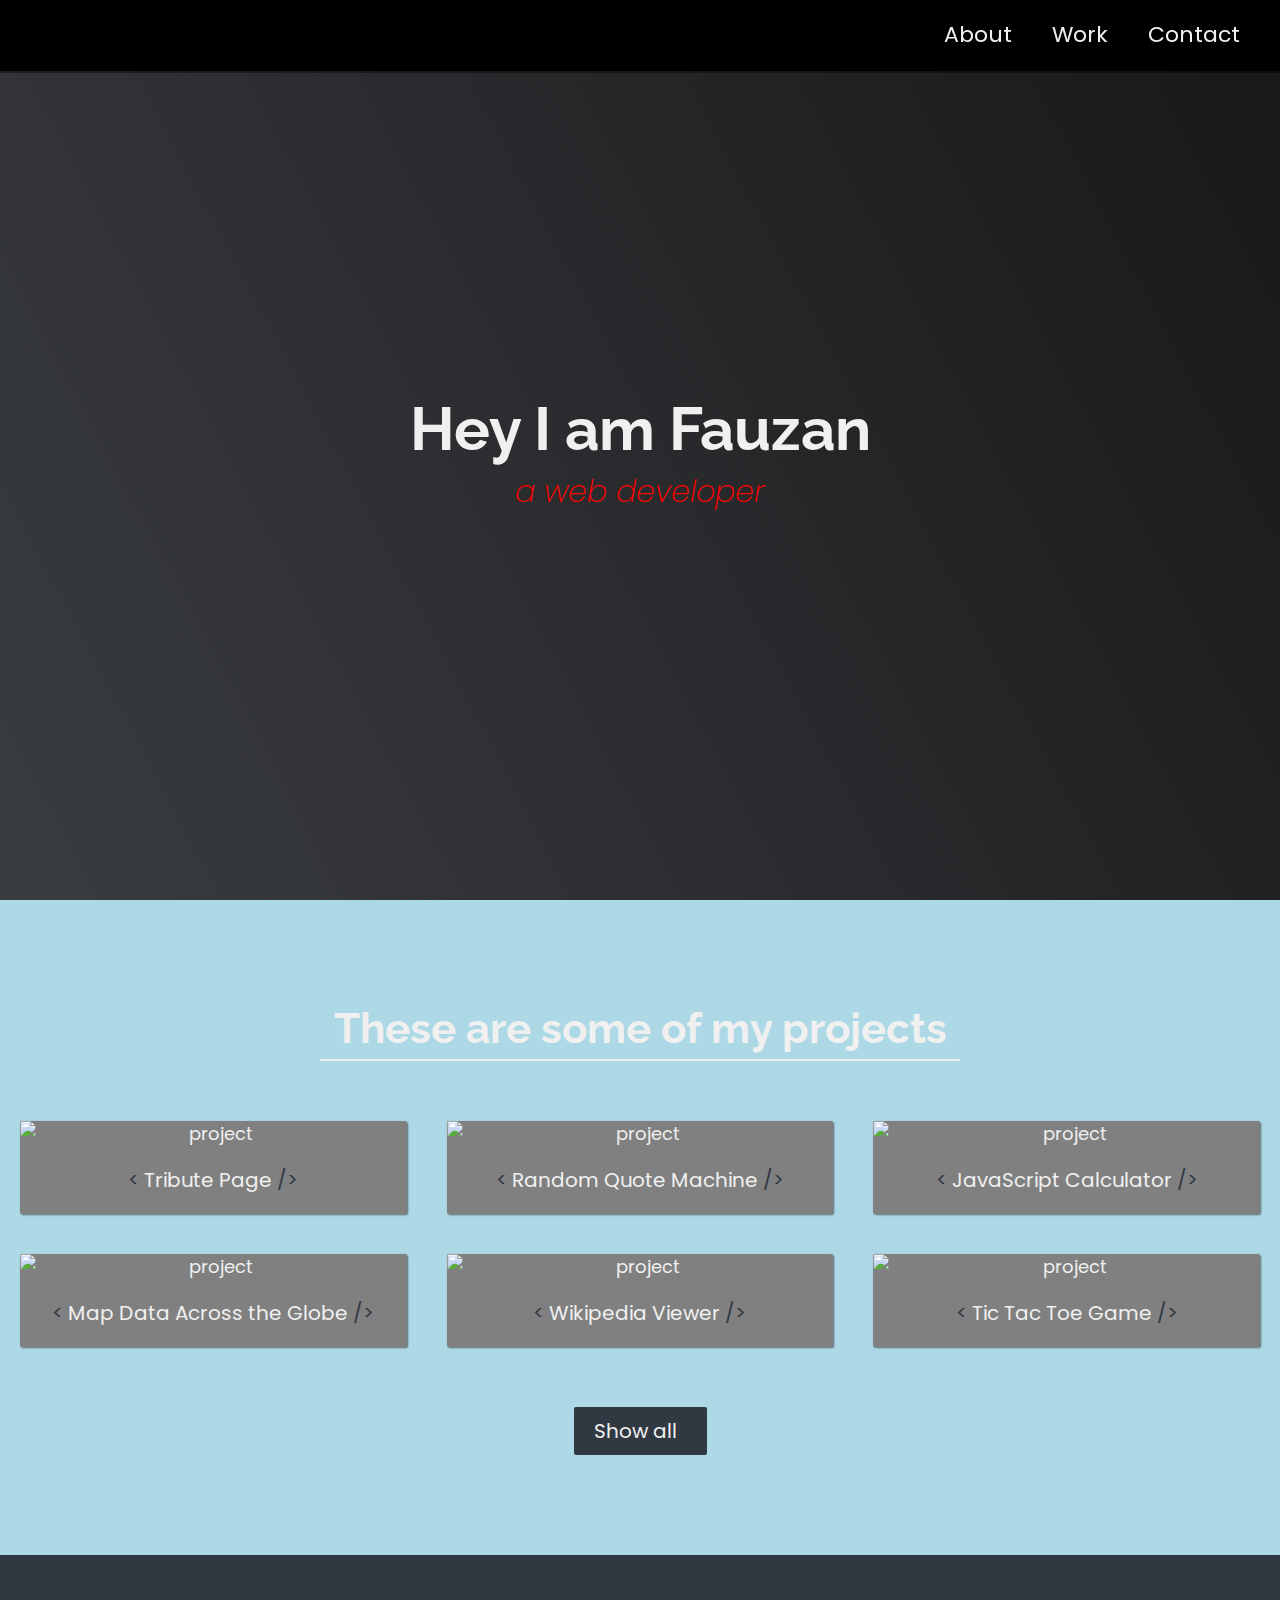
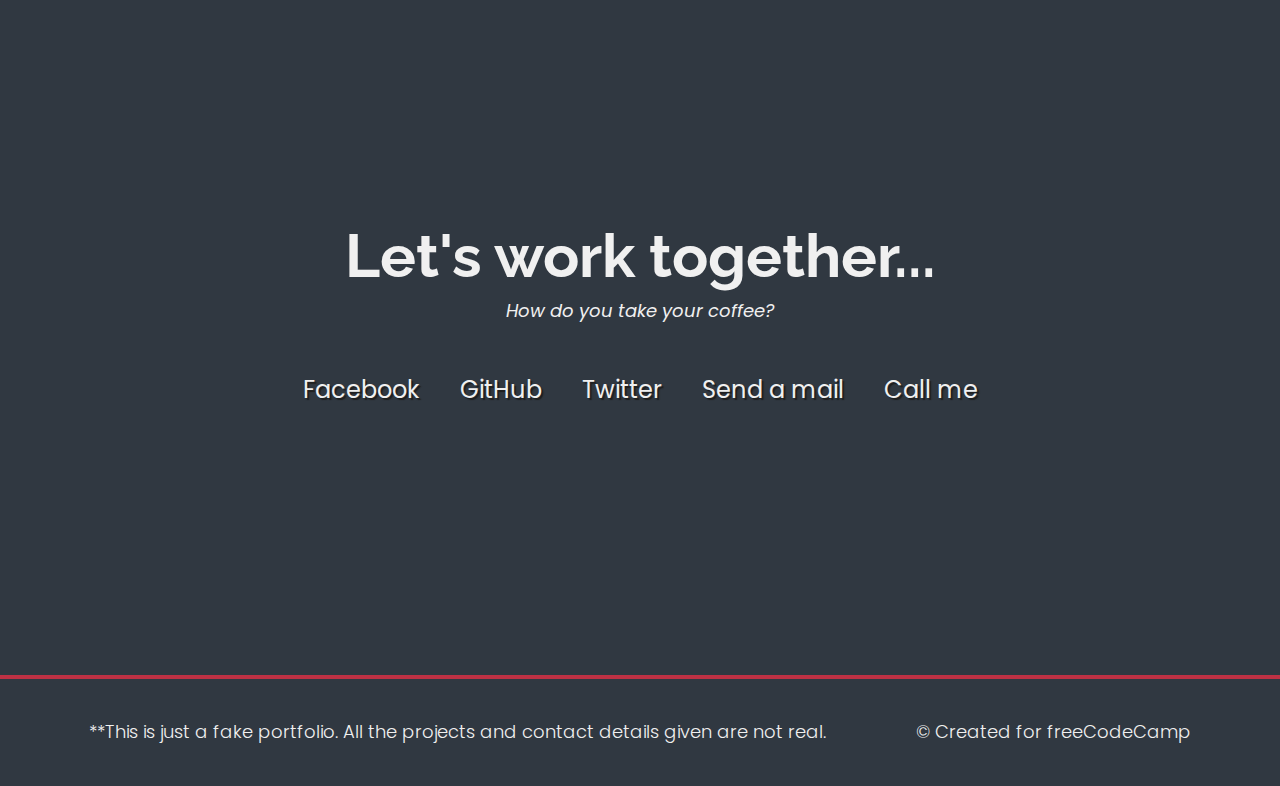
==== project 5/index.html @ 3ebb6242 "menambahkan folder" ====
<!DOCTYPE html>
<html>
  <head>
    <link rel="stylesheet" href="styles.css" />
    <link
      rel="stylesheet"
      href="https://use.fontawesome.com/releases/v5.8.2/css/all.css"
      integrity="sha384-oS3vJWv+0UjzBfQzYUhtDYW+Pj2yciDJxpsK1OYPAYjqT085Qq/1cq5FLXAZQ7Ay"
      crossorigin="anonymous"
    />
    <link
      href="https://fonts.googleapis.com/css?family=Poppins:200i,300,400&display=swap"
      rel="stylesheet"
    />
    <link
      href="https://fonts.googleapis.com/css?family=Raleway:700&display=swap"
      rel="stylesheet"
    />
  </head>
  <body>
    <!-- START NAV -->

    <nav id="navbar" class="nav">
      <ul class="nav-list">
        <li>
          <a href="#welcome-section">About</a>
        </li>
        <li>
          <a href="#projects">Work</a>
        </li>
        <li>
          <a href="#contact">Contact</a>
        </li>
      </ul>
    </nav>

    <section id="welcome-section" class="welcome-section">
      <h1>Hey I am Fauzan</h1>
      <p>a web developer</p>
    </section>

    <!-- END WELCOME SECTION -->

    <!-- START PROJECTS SECTION -->

    <section id="projects" class="projects-section">
      <h2 class="projects-section-header">These are some of my projects</h2>

      <div class="projects-grid">
        <a
          href="https://codepen.io/freeCodeCamp/full/zNqgVx"
          target="_blank"
          class="project project-tile"
        >
          <img
            class="project-image"
            src="https://cdn.freecodecamp.org/testable-projects-fcc/images/tribute.jpg"
            alt="project"
          />
          <p class="project-title">
            <span class="code">&lt;</span>
            Tribute Page
            <span class="code">&#47;&gt;</span>
          </p>
        </a>
        <a
          href="https://codepen.io/freeCodeCamp/full/qRZeGZ"
          target="_blank"
          class="project project-tile"
        >
          <img
            class="project-image"
            src="https://cdn.freecodecamp.org/testable-projects-fcc/images/random-quote-machine.png"
            alt="project"
          />
          <p class="project-title">
            <span class="code">&lt;</span>
            Random Quote Machine
            <span class="code">&#47;&gt;</span>
          </p>
        </a>
        <a
          href="https://codepen.io/freeCodeCamp/full/wgGVVX"
          target="_blank"
          class="project project-tile"
        >
          <img
            class="project-image"
            src="https://cdn.freecodecamp.org/testable-projects-fcc/images/calc.png"
            alt="project"
          />
          <p class="project-title">
            <span class="code">&lt;</span>
            JavaScript Calculator
            <span class="code">&#47;&gt;</span>
          </p>
        </a>
        <a
          href="https://codepen.io/freeCodeCamp/full/mVEJag"
          target="_blank"
          class="project project-tile"
        >
          <img
            class="project-image"
            src="https://cdn.freecodecamp.org/testable-projects-fcc/images/map.jpg"
            alt="project"
          />
          <p class="project-title">
            <span class="code">&lt;</span>
            Map Data Across the Globe
            <span class="code">&#47;&gt;</span>
          </p>
        </a>
        <a
          href="https://codepen.io/freeCodeCamp/full/wGqEga"
          target="_blank"
          class="project project-tile"
        >
          <img
            class="project-image"
            src="https://cdn.freecodecamp.org/testable-projects-fcc/images/wiki.png"
            alt="project"
          />
          <p class="project-title">
            <span class="code">&lt;</span>
            Wikipedia Viewer
            <span class="code">&#47;&gt;</span>
          </p>
        </a>
        <a
          href="https://codepen.io/freeCodeCamp/full/KzXQgy"
          target="_blank"
          class="project project-tile"
        >
          <img
            class="project-image"
            src="https://cdn.freecodecamp.org/testable-projects-fcc/images/tic-tac-toe.png"
            alt="project"
          />
          <p class="project-title">
            <span class="code">&lt;</span>
            Tic Tac Toe Game
            <span class="code">&#47;&gt;</span>
          </p>
        </a>
      </div>

      <a
        href="https://codepen.io/FreeCodeCamp/"
        class="btn btn-show-all"
        target="_blank"
        >Show all<i class="fas fa-chevron-right"></i
      ></a>
    </section>

    <!-- END PROJECTS SECTION -->

    <!-- START CONTACT SECTION -->

    <section id="contact" class="contact-section">
      <div class="contact-section-header">
        <h2>Let's work together...</h2>
        <p>How do you take your coffee?</p>
      </div>
      <div class="contact-links">
        <a
          href="https://facebook.com/freecodecamp"
          target="_blank"
          class="btn contact-details"
          ><i class="fab fa-facebook-square"></i> Facebook</a
        >
        <a
          id="profile-link"
          href="https://github.com/freecodecamp"
          target="_blank"
          class="btn contact-details"
          ><i class="fab fa-github"></i> GitHub</a
        >
        <a
          href="https://twitter.com/freecodecamp"
          target="_blank"
          class="btn contact-details"
          ><i class="fab fa-twitter"></i> Twitter</a
        >
        <a href="/cdn-cgi/l/email-protection#fe9b869f938e929bbe9b869f938e929bd09d9193" class="btn contact-details"><i class="fas fa-at"></i> Send a mail</a
        >
        <a href="tel:555-555-5555" class="btn contact-details"
          ><i class="fas fa-mobile-alt"></i> Call me</a
        >
      </div>
    </section>

    <!-- END CONTACT SECTION -->

    <!-- START FOOTER SECTION -->

    <footer>
      <p>
        **This is just a fake portfolio. All the projects and contact details
        given are not real.
      </p>
      <p>
        &copy; Created for
        <a href="https://www.freecodecamp.com/" target="_blank"
          >freeCodeCamp <i class="fab fa-free-code-camp"></i
        ></a>
      </p>
    </footer>

    <!-- END FOOTER SECTION -->
  <script data-cfasync="false" src="/cdn-cgi/scripts/5c5dd728/cloudflare-static/email-decode.min.js"></script></body>
</html>
---- project 5/styles.css ----
/* Custom properties/variables  */
:root {
    --main-white: #f0f0f0;
    --main-red: #be3144;
    --main-blue: #45567d;
    --main-gray: #303841;
  }
  
  /* Base reset */
  * {
    margin: 0;
    padding: 0;
  }
  
  /* box-sizing and font sizing */
  *,
  *::before,
  *::after {
    box-sizing: inherit;
  }
  
  html {
    box-sizing: border-box;
  
    /* Set font size for easy rem calculations
     * default document font size = 16px, 1rem = 16px, 100% = 16px
     * (100% / 16px) * 10 = 62.5%, 1rem = 10px, 62.5% = 10px
    */
    font-size: 62.5%;
    scroll-behavior: smooth;
  }
  
  /* A few media query to set some font sizes at different screen sizes.
   * This helps automate a bit of responsiveness.
   * The trick is to use the rem unit for size values, margin and padding.
   * Because rem is relative to the document font size
   * when we scale up or down the font size on the document
   * it will affect all properties using rem units for the values.
  */
  
  /* I am using the em unit for breakpoints
   * The calculation is the following
   * screen size divided by browser base font size
   * As an example: a breakpoint at 980px
   * 980px / 16px = 61.25em
  */
  
  /* 1200px / 16px = 75em */
  @media (max-width: 75em) {
    html {
      font-size: 60%;
    }
  }
  
  /* 980px / 16px = 61.25em */
  @media (max-width: 61.25em) {
    html {
      font-size: 58%;
    }
  }
  
  /* 460px / 16px = 28.75em */
  @media (max-width: 28.75em) {
    html {
      font-size: 55%;
    }
  }
  
  /* Base styles */
  
  body {
    font-family: 'Poppins', sans-serif;
    font-size: 1.8rem; /* 18px */
    font-weight: 400;
    line-height: 1.4;
    color: var(--main-white);
  }
  
  h1,
  h2 {
    font-family: 'Raleway', sans-serif;
    font-weight: 700;
    text-align: center;
  }
  
  h1 {
    font-size: 6rem;
  }
  
  h2 {
    font-size: 4.2rem;
  }
  
  ul {
    list-style: none;
  }
  
  a {
    text-decoration: none;
    color: var(--main-white);
  }
  
  img {
    display: block;
    width: 100%;
  }
  
  /* nav */
  
  .nav {
    display: flex;
    justify-content: flex-end;
    position: fixed;
    top: 0;
    left: 0;
    width: 100%;
    background: black;
    box-shadow: 0 2px 0 rgba(0, 0, 0, 0.4);
    z-index: 10;
  }
  
  .nav-list {
    display: flex;
    margin-right: 2rem;
  }
  
  @media (max-width: 28.75em) {
    .nav {
      justify-content: center;
    }
  
    .nav-list {
      margin: 0 1rem;
    }
  }
  
  .nav-list a {
    display: block;
    font-size: 2.2rem;
    padding: 2rem;
  }
  
  .nav-list a:hover {
    background: var(--main-blue);
  }
  
  /* Welcome section */
  
  .welcome-section {
    display: flex;
    flex-direction: column;
    justify-content: center;
    align-items: center;
    width: 100%;
    height: 100vh;
    background-color: #000;
    background-image: linear-gradient(62deg, #3a3d40 0%, #181719 100%);
  }
  
  .welcome-section > p {
    font-size: 3rem;
    font-weight: 200;
    font-style: italic;
    color: red;
  }
  
  /* Projects section */
  
  .projects-section {
    text-align: center;
    padding: 10rem 2rem;
    background: lightblue;
  }
  
  .projects-section-header {
    max-width: 640px;
    margin: 0 auto 6rem auto;
    border-bottom: 0.2rem solid var(--main-white);
  }
  
  @media (max-width: 28.75em) {
    .projects-section-header {
      font-size: 4rem;
    }
  }
  
  /* "Automagic" image grid using no media queries */
  .projects-grid {
    display: grid;
    grid-template-columns: repeat(auto-fit, minmax(320px, 1fr));
    grid-gap: 4rem;
    width: 100%;
    max-width: 1280px;
    margin: 0 auto;
    margin-bottom: 6rem;
  }
  
  @media (max-width: 30.625em) {
    .projects-section {
      padding: 6rem 1rem;
    }
  
    .projects-grid {
      grid-template-columns: 1fr;
    }
  }
  
  .project {
    background: gray;
    box-shadow: 1px 1px 2px rgba(0, 0, 0, 0.5);
    border-radius: 2px;
  }
  
  .code {
    color: var(--main-gray);
    transition: color 0.3s ease-out;
  }
  
  .project:hover .code {
    color: #ff7f50;
  }
  
  .project-image {
    height: calc(100% - 6.8rem);
    width: 100%;
    object-fit: cover;
  }
  
  .project-title {
    font-size: 2rem;
    padding: 2rem 0.5rem;
  }
  
  .btn {
    display: inline-block;
    padding: 1rem 2rem;
    border-radius: 2px;
  }
  
  .btn-show-all {
    font-size: 2rem;
    background: var(--main-gray);
    transition: background 0.3s ease-out;
  }
  
  .btn-show-all:hover {
    background: var(--main-red);
  }
  
  .btn-show-all:hover > i {
    transform: translateX(2px);
  }
  
  .btn-show-all > i {
    margin-left: 10px;
    transform: translateX(0);
    transition: transform 0.3s ease-out;
  }
  
  /* Contact section */
  
  .contact-section {
    display: flex;
    flex-direction: column;
    justify-content: center;
    align-items: center;
    text-align: center;
    width: 100%;
    height: 80vh;
    padding: 0 2rem;
    background: var(--main-gray);
  }
  
  .contact-section-header > h2 {
    font-size: 6rem;
  }
  
  @media (max-width: 28.75em) {
    .contact-section-header > h2 {
      font-size: 4rem;
    }
  }
  
  .contact-section-header > p {
    font-style: italic;
  }
  
  .contact-links {
    display: flex;
    justify-content: center;
    width: 100%;
    max-width: 980px;
    margin-top: 4rem;
    flex-wrap: wrap;
  }
  
  .contact-details {
    font-size: 2.4rem;
    text-shadow: 2px 2px 1px #1f1f1f;
    transition: transform 0.3s ease-out;
  }
  
  .contact-details:hover {
    transform: translateY(8px);
  }
  
  /* Footer */
  
  footer {
    font-weight: 300;
    display: flex;
    justify-content: space-evenly;
    padding: 2rem;
    background: var(--main-gray);
    border-top: 4px solid var(--main-red);
  }
  
  footer > p {
    margin: 2rem;
  }
  
  footer i {
    vertical-align: middle;
  }
  
  @media (max-width: 28.75em) {
    footer {
      flex-direction: column;
      text-align: center;
    }
  }
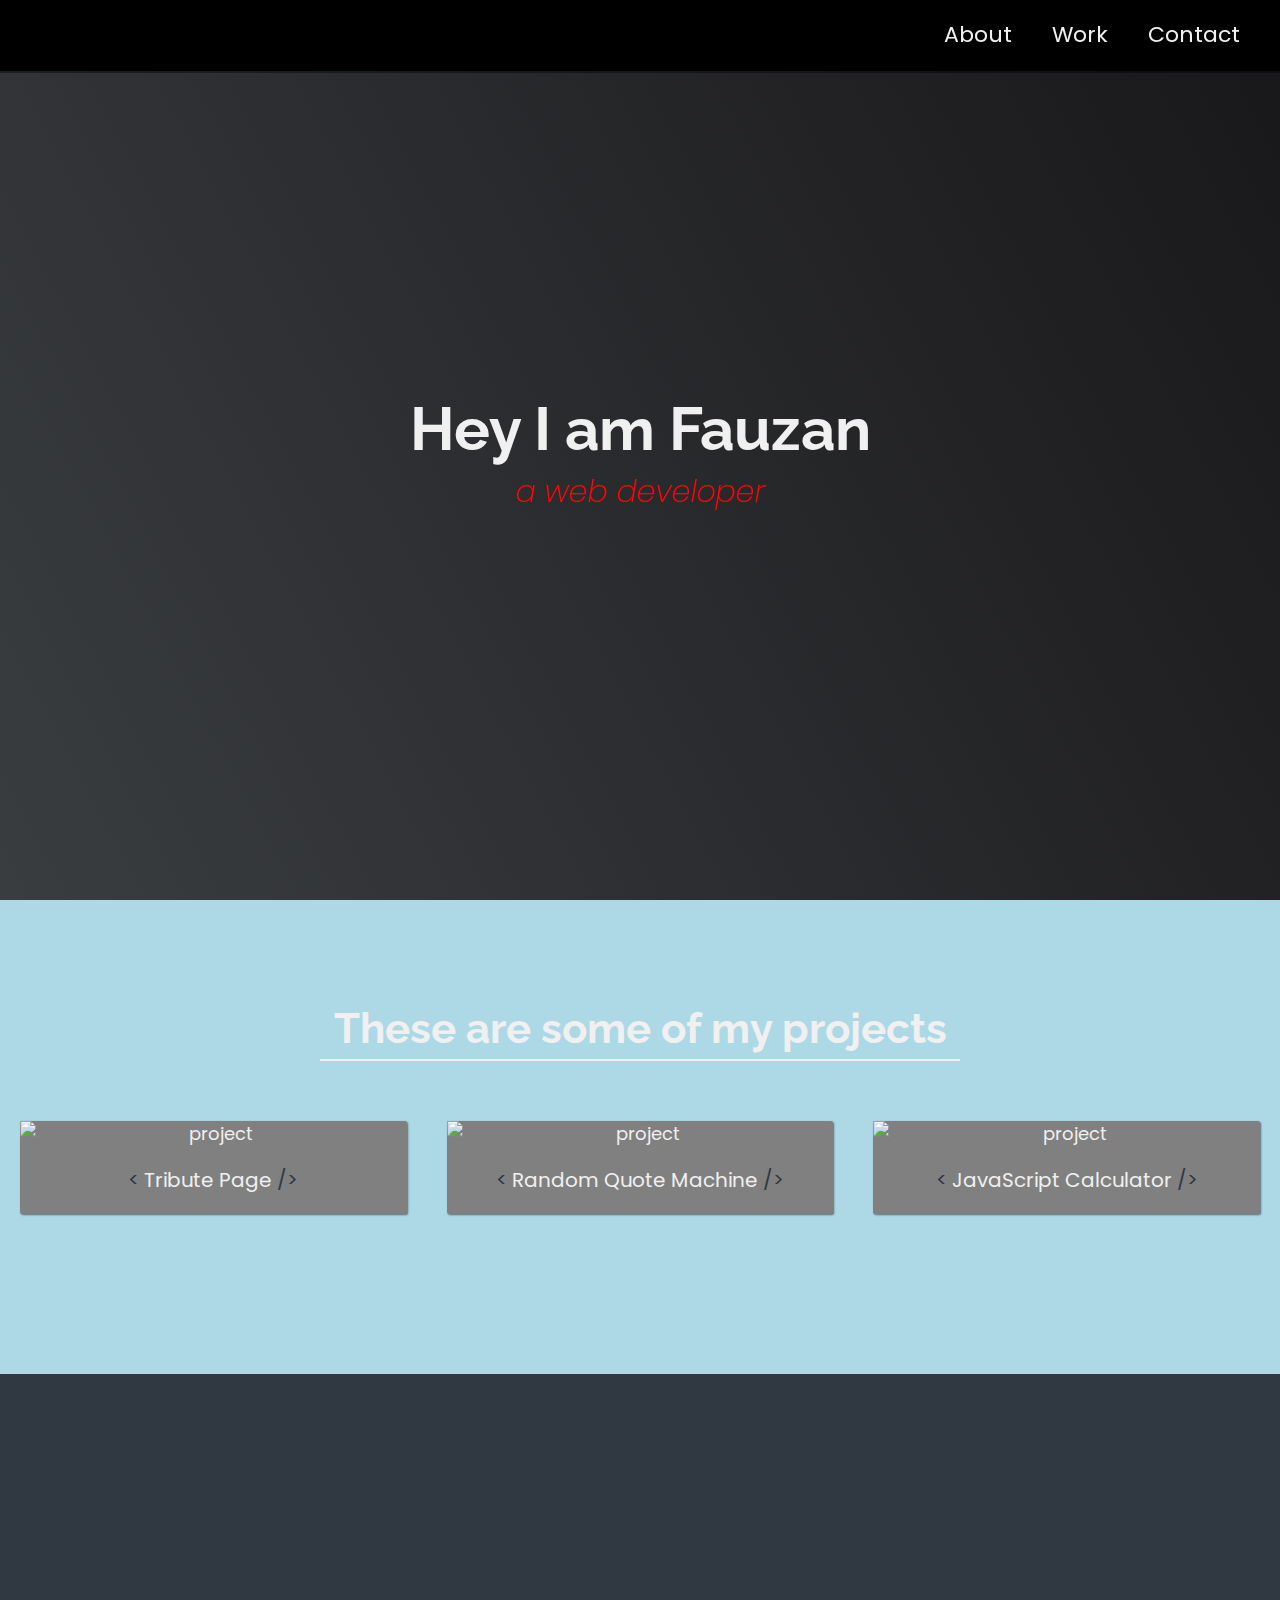
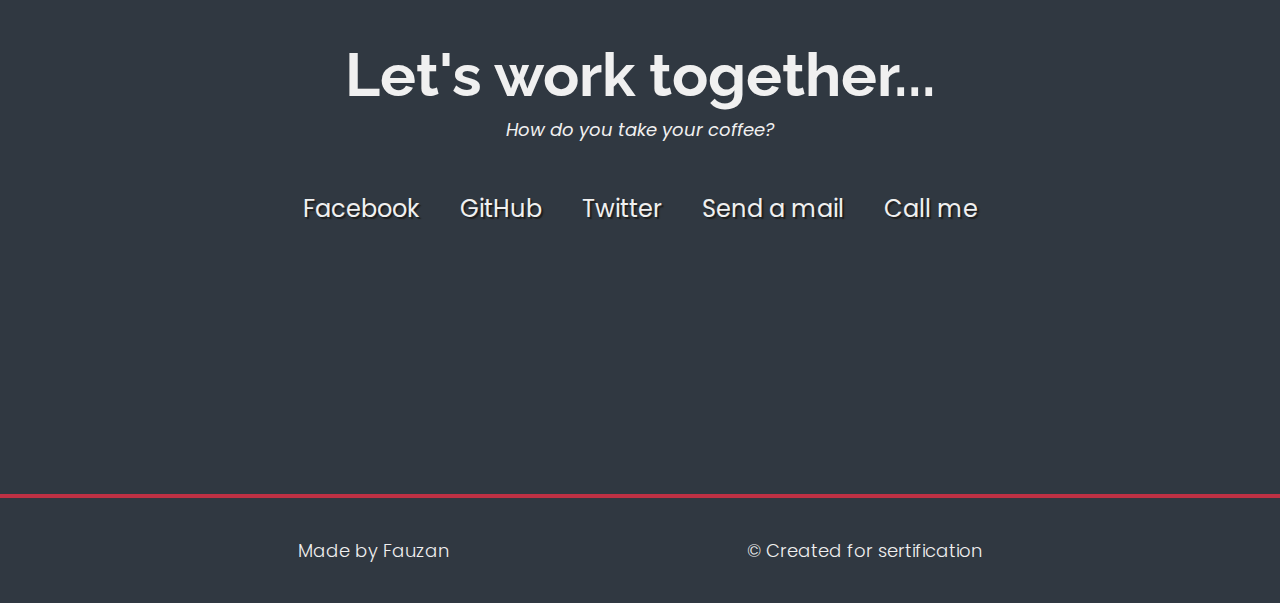
==== commit 7825cfbc: "menambahkan assets" ====
--- a/project 5/index.html
+++ b/project 5/index.html
@@ -48,7 +48,7 @@
 
       <div class="projects-grid">
         <a
-          href="https://codepen.io/freeCodeCamp/full/zNqgVx"
+          href="https://htmlpreview.github.io/?https://github.com/ozanerr/freeCodeCamp/blob/master/project%201/index.html"
           target="_blank"
           class="project project-tile"
         >
@@ -64,7 +64,7 @@
           </p>
         </a>
         <a
-          href="https://codepen.io/freeCodeCamp/full/qRZeGZ"
+          href="https://htmlpreview.github.io/?https://github.com/ozanerr/freeCodeCamp/blob/master/project%202/index.html"
           target="_blank"
           class="project project-tile"
         >
@@ -80,7 +80,7 @@
           </p>
         </a>
         <a
-          href="https://codepen.io/freeCodeCamp/full/wgGVVX"
+          href="https://htmlpreview.github.io/?https://github.com/ozanerr/freeCodeCamp/blob/master/project%203/index.html"
           target="_blank"
           class="project project-tile"
         >
@@ -95,62 +95,6 @@
             <span class="code">&#47;&gt;</span>
           </p>
         </a>
-        <a
-          href="https://codepen.io/freeCodeCamp/full/mVEJag"
-          target="_blank"
-          class="project project-tile"
-        >
-          <img
-            class="project-image"
-            src="https://cdn.freecodecamp.org/testable-projects-fcc/images/map.jpg"
-            alt="project"
-          />
-          <p class="project-title">
-            <span class="code">&lt;</span>
-            Map Data Across the Globe
-            <span class="code">&#47;&gt;</span>
-          </p>
-        </a>
-        <a
-          href="https://codepen.io/freeCodeCamp/full/wGqEga"
-          target="_blank"
-          class="project project-tile"
-        >
-          <img
-            class="project-image"
-            src="https://cdn.freecodecamp.org/testable-projects-fcc/images/wiki.png"
-            alt="project"
-          />
-          <p class="project-title">
-            <span class="code">&lt;</span>
-            Wikipedia Viewer
-            <span class="code">&#47;&gt;</span>
-          </p>
-        </a>
-        <a
-          href="https://codepen.io/freeCodeCamp/full/KzXQgy"
-          target="_blank"
-          class="project project-tile"
-        >
-          <img
-            class="project-image"
-            src="https://cdn.freecodecamp.org/testable-projects-fcc/images/tic-tac-toe.png"
-            alt="project"
-          />
-          <p class="project-title">
-            <span class="code">&lt;</span>
-            Tic Tac Toe Game
-            <span class="code">&#47;&gt;</span>
-          </p>
-        </a>
-      </div>
-
-      <a
-        href="https://codepen.io/FreeCodeCamp/"
-        class="btn btn-show-all"
-        target="_blank"
-        >Show all<i class="fas fa-chevron-right"></i
-      ></a>
     </section>
 
     <!-- END PROJECTS SECTION -->
@@ -164,27 +108,27 @@
       </div>
       <div class="contact-links">
         <a
-          href="https://facebook.com/freecodecamp"
+          href=""
           target="_blank"
           class="btn contact-details"
           ><i class="fab fa-facebook-square"></i> Facebook</a
         >
         <a
           id="profile-link"
-          href="https://github.com/freecodecamp"
+          href=""
           target="_blank"
           class="btn contact-details"
           ><i class="fab fa-github"></i> GitHub</a
         >
         <a
-          href="https://twitter.com/freecodecamp"
+          href=""
           target="_blank"
           class="btn contact-details"
           ><i class="fab fa-twitter"></i> Twitter</a
         >
-        <a href="/cdn-cgi/l/email-protection#fe9b869f938e929bbe9b869f938e929bd09d9193" class="btn contact-details"><i class="fas fa-at"></i> Send a mail</a
+        <a href="" class="btn contact-details"><i class="fas fa-at"></i> Send a mail</a
         >
-        <a href="tel:555-555-5555" class="btn contact-details"
+        <a href="" class="btn contact-details"
           ><i class="fas fa-mobile-alt"></i> Call me</a
         >
       </div>
@@ -196,14 +140,11 @@
 
     <footer>
       <p>
-        **This is just a fake portfolio. All the projects and contact details
-        given are not real.
+        Made by Fauzan
       </p>
       <p>
-        &copy; Created for
-        <a href="https://www.freecodecamp.com/" target="_blank"
-          >freeCodeCamp <i class="fab fa-free-code-camp"></i
-        ></a>
+        &copy; Created for sertification
+        </i>
       </p>
     </footer>
 
--- a/project 5/styles.css
+++ b/project 5/styles.css
@@ -1,332 +1,301 @@
-/* Custom properties/variables  */
 :root {
-    --main-white: #f0f0f0;
-    --main-red: #be3144;
-    --main-blue: #45567d;
-    --main-gray: #303841;
-  }
-  
-  /* Base reset */
-  * {
-    margin: 0;
-    padding: 0;
-  }
-  
-  /* box-sizing and font sizing */
-  *,
-  *::before,
-  *::after {
-    box-sizing: inherit;
-  }
-  
+  --main-white: #f0f0f0;
+  --main-red: #be3144;
+  --main-blue: #45567d;
+  --main-gray: #303841;
+}
+
+* {
+  margin: 0;
+  padding: 0;
+}
+
+*,
+*::before,
+*::after {
+  box-sizing: inherit;
+}
+
+html {
+  box-sizing: border-box;
+  font-size: 62.5%;
+  scroll-behavior: smooth;
+}
+
+@media (max-width: 75em) {
   html {
-    box-sizing: border-box;
-  
-    /* Set font size for easy rem calculations
-     * default document font size = 16px, 1rem = 16px, 100% = 16px
-     * (100% / 16px) * 10 = 62.5%, 1rem = 10px, 62.5% = 10px
-    */
-    font-size: 62.5%;
-    scroll-behavior: smooth;
-  }
-  
-  /* A few media query to set some font sizes at different screen sizes.
-   * This helps automate a bit of responsiveness.
-   * The trick is to use the rem unit for size values, margin and padding.
-   * Because rem is relative to the document font size
-   * when we scale up or down the font size on the document
-   * it will affect all properties using rem units for the values.
-  */
-  
-  /* I am using the em unit for breakpoints
-   * The calculation is the following
-   * screen size divided by browser base font size
-   * As an example: a breakpoint at 980px
-   * 980px / 16px = 61.25em
-  */
-  
-  /* 1200px / 16px = 75em */
-  @media (max-width: 75em) {
-    html {
-      font-size: 60%;
-    }
-  }
-  
-  /* 980px / 16px = 61.25em */
-  @media (max-width: 61.25em) {
-    html {
-      font-size: 58%;
-    }
-  }
-  
-  /* 460px / 16px = 28.75em */
-  @media (max-width: 28.75em) {
-    html {
-      font-size: 55%;
-    }
-  }
-  
-  /* Base styles */
-  
-  body {
-    font-family: 'Poppins', sans-serif;
-    font-size: 1.8rem; /* 18px */
-    font-weight: 400;
-    line-height: 1.4;
-    color: var(--main-white);
-  }
-  
-  h1,
-  h2 {
-    font-family: 'Raleway', sans-serif;
-    font-weight: 700;
+    font-size: 60%;
+  }
+}
+
+/* 980px / 16px = 61.25em */
+@media (max-width: 61.25em) {
+  html {
+    font-size: 58%;
+  }
+}
+
+/* 460px / 16px = 28.75em */
+@media (max-width: 28.75em) {
+  html {
+    font-size: 55%;
+  }
+}
+
+/* Base styles */
+
+body {
+  font-family: 'Poppins', sans-serif;
+  font-size: 1.8rem; /* 18px */
+  font-weight: 400;
+  line-height: 1.4;
+  color: var(--main-white);
+}
+
+h1,
+h2 {
+  font-family: 'Raleway', sans-serif;
+  font-weight: 700;
+  text-align: center;
+}
+
+h1 {
+  font-size: 6rem;
+}
+
+h2 {
+  font-size: 4.2rem;
+}
+
+ul {
+  list-style: none;
+}
+
+a {
+  text-decoration: none;
+  color: var(--main-white);
+}
+
+img {
+  display: block;
+  width: 100%;
+}
+
+.nav {
+  display: flex;
+  justify-content: flex-end;
+  position: fixed;
+  top: 0;
+  left: 0;
+  width: 100%;
+  background: black;
+  box-shadow: 0 2px 0 rgba(0, 0, 0, 0.4);
+  z-index: 10;
+}
+
+.nav-list {
+  display: flex;
+  margin-right: 2rem;
+}
+
+@media (max-width: 28.75em) {
+  .nav {
+    justify-content: center;
+  }
+
+  .nav-list {
+    margin: 0 1rem;
+  }
+}
+
+.nav-list a {
+  display: block;
+  font-size: 2.2rem;
+  padding: 2rem;
+}
+
+.nav-list a:hover {
+  background: var(--main-blue);
+}
+
+/* Welcome section */
+
+.welcome-section {
+  display: flex;
+  flex-direction: column;
+  justify-content: center;
+  align-items: center;
+  width: 100%;
+  height: 100vh;
+  background-color: #000;
+  background-image: linear-gradient(62deg, #3a3d40 0%, #181719 100%);
+}
+
+.welcome-section > p {
+  font-size: 3rem;
+  font-weight: 200;
+  font-style: italic;
+  color: red;
+}
+
+/* Projects section */
+
+.projects-section {
+  text-align: center;
+  padding: 10rem 2rem;
+  background: lightblue;
+}
+
+.projects-section-header {
+  max-width: 640px;
+  margin: 0 auto 6rem auto;
+  border-bottom: 0.2rem solid var(--main-white);
+}
+
+@media (max-width: 28.75em) {
+  .projects-section-header {
+    font-size: 4rem;
+  }
+}
+
+/* "Automagic" image grid using no media queries */
+.projects-grid {
+  display: grid;
+  grid-template-columns: repeat(auto-fit, minmax(320px, 1fr));
+  grid-gap: 4rem;
+  width: 100%;
+  max-width: 1280px;
+  margin: 0 auto;
+  margin-bottom: 6rem;
+}
+
+@media (max-width: 30.625em) {
+  .projects-section {
+    padding: 6rem 1rem;
+  }
+
+  .projects-grid {
+    grid-template-columns: 1fr;
+  }
+}
+
+.project {
+  background: gray;
+  box-shadow: 1px 1px 2px rgba(0, 0, 0, 0.5);
+  border-radius: 2px;
+}
+
+.code {
+  color: var(--main-gray);
+  transition: color 0.3s ease-out;
+}
+
+.project:hover .code {
+  color: #ff7f50;
+}
+
+.project-image {
+  height: calc(100% - 6.8rem);
+  width: 100%;
+  object-fit: cover;
+}
+
+.project-title {
+  font-size: 2rem;
+  padding: 2rem 0.5rem;
+}
+
+.btn {
+  display: inline-block;
+  padding: 1rem 2rem;
+  border-radius: 2px;
+}
+
+.btn-show-all {
+  font-size: 2rem;
+  background: var(--main-gray);
+  transition: background 0.3s ease-out;
+}
+
+.btn-show-all:hover {
+  background: var(--main-red);
+}
+
+.btn-show-all:hover > i {
+  transform: translateX(2px);
+}
+
+.btn-show-all > i {
+  margin-left: 10px;
+  transform: translateX(0);
+  transition: transform 0.3s ease-out;
+}
+
+.contact-section {
+  display: flex;
+  flex-direction: column;
+  justify-content: center;
+  align-items: center;
+  text-align: center;
+  width: 100%;
+  height: 80vh;
+  padding: 0 2rem;
+  background: var(--main-gray);
+}
+
+.contact-section-header > h2 {
+  font-size: 6rem;
+}
+
+@media (max-width: 28.75em) {
+  .contact-section-header > h2 {
+    font-size: 4rem;
+  }
+}
+
+.contact-section-header > p {
+  font-style: italic;
+}
+
+.contact-links {
+  display: flex;
+  justify-content: center;
+  width: 100%;
+  max-width: 980px;
+  margin-top: 4rem;
+  flex-wrap: wrap;
+}
+
+.contact-details {
+  font-size: 2.4rem;
+  text-shadow: 2px 2px 1px #1f1f1f;
+  transition: transform 0.3s ease-out;
+}
+
+.contact-details:hover {
+  transform: translateY(8px);
+}
+
+footer {
+  font-weight: 300;
+  display: flex;
+  justify-content: space-evenly;
+  padding: 2rem;
+  background: var(--main-gray);
+  border-top: 4px solid var(--main-red);
+}
+
+footer > p {
+  margin: 2rem;
+}
+
+footer i {
+  vertical-align: middle;
+}
+
+@media (max-width: 28.75em) {
+  footer {
+    flex-direction: column;
     text-align: center;
   }
-  
-  h1 {
-    font-size: 6rem;
-  }
-  
-  h2 {
-    font-size: 4.2rem;
-  }
-  
-  ul {
-    list-style: none;
-  }
-  
-  a {
-    text-decoration: none;
-    color: var(--main-white);
-  }
-  
-  img {
-    display: block;
-    width: 100%;
-  }
-  
-  /* nav */
-  
-  .nav {
-    display: flex;
-    justify-content: flex-end;
-    position: fixed;
-    top: 0;
-    left: 0;
-    width: 100%;
-    background: black;
-    box-shadow: 0 2px 0 rgba(0, 0, 0, 0.4);
-    z-index: 10;
-  }
-  
-  .nav-list {
-    display: flex;
-    margin-right: 2rem;
-  }
-  
-  @media (max-width: 28.75em) {
-    .nav {
-      justify-content: center;
-    }
-  
-    .nav-list {
-      margin: 0 1rem;
-    }
-  }
-  
-  .nav-list a {
-    display: block;
-    font-size: 2.2rem;
-    padding: 2rem;
-  }
-  
-  .nav-list a:hover {
-    background: var(--main-blue);
-  }
-  
-  /* Welcome section */
-  
-  .welcome-section {
-    display: flex;
-    flex-direction: column;
-    justify-content: center;
-    align-items: center;
-    width: 100%;
-    height: 100vh;
-    background-color: #000;
-    background-image: linear-gradient(62deg, #3a3d40 0%, #181719 100%);
-  }
-  
-  .welcome-section > p {
-    font-size: 3rem;
-    font-weight: 200;
-    font-style: italic;
-    color: red;
-  }
-  
-  /* Projects section */
-  
-  .projects-section {
-    text-align: center;
-    padding: 10rem 2rem;
-    background: lightblue;
-  }
-  
-  .projects-section-header {
-    max-width: 640px;
-    margin: 0 auto 6rem auto;
-    border-bottom: 0.2rem solid var(--main-white);
-  }
-  
-  @media (max-width: 28.75em) {
-    .projects-section-header {
-      font-size: 4rem;
-    }
-  }
-  
-  /* "Automagic" image grid using no media queries */
-  .projects-grid {
-    display: grid;
-    grid-template-columns: repeat(auto-fit, minmax(320px, 1fr));
-    grid-gap: 4rem;
-    width: 100%;
-    max-width: 1280px;
-    margin: 0 auto;
-    margin-bottom: 6rem;
-  }
-  
-  @media (max-width: 30.625em) {
-    .projects-section {
-      padding: 6rem 1rem;
-    }
-  
-    .projects-grid {
-      grid-template-columns: 1fr;
-    }
-  }
-  
-  .project {
-    background: gray;
-    box-shadow: 1px 1px 2px rgba(0, 0, 0, 0.5);
-    border-radius: 2px;
-  }
-  
-  .code {
-    color: var(--main-gray);
-    transition: color 0.3s ease-out;
-  }
-  
-  .project:hover .code {
-    color: #ff7f50;
-  }
-  
-  .project-image {
-    height: calc(100% - 6.8rem);
-    width: 100%;
-    object-fit: cover;
-  }
-  
-  .project-title {
-    font-size: 2rem;
-    padding: 2rem 0.5rem;
-  }
-  
-  .btn {
-    display: inline-block;
-    padding: 1rem 2rem;
-    border-radius: 2px;
-  }
-  
-  .btn-show-all {
-    font-size: 2rem;
-    background: var(--main-gray);
-    transition: background 0.3s ease-out;
-  }
-  
-  .btn-show-all:hover {
-    background: var(--main-red);
-  }
-  
-  .btn-show-all:hover > i {
-    transform: translateX(2px);
-  }
-  
-  .btn-show-all > i {
-    margin-left: 10px;
-    transform: translateX(0);
-    transition: transform 0.3s ease-out;
-  }
-  
-  /* Contact section */
-  
-  .contact-section {
-    display: flex;
-    flex-direction: column;
-    justify-content: center;
-    align-items: center;
-    text-align: center;
-    width: 100%;
-    height: 80vh;
-    padding: 0 2rem;
-    background: var(--main-gray);
-  }
-  
-  .contact-section-header > h2 {
-    font-size: 6rem;
-  }
-  
-  @media (max-width: 28.75em) {
-    .contact-section-header > h2 {
-      font-size: 4rem;
-    }
-  }
-  
-  .contact-section-header > p {
-    font-style: italic;
-  }
-  
-  .contact-links {
-    display: flex;
-    justify-content: center;
-    width: 100%;
-    max-width: 980px;
-    margin-top: 4rem;
-    flex-wrap: wrap;
-  }
-  
-  .contact-details {
-    font-size: 2.4rem;
-    text-shadow: 2px 2px 1px #1f1f1f;
-    transition: transform 0.3s ease-out;
-  }
-  
-  .contact-details:hover {
-    transform: translateY(8px);
-  }
-  
-  /* Footer */
-  
-  footer {
-    font-weight: 300;
-    display: flex;
-    justify-content: space-evenly;
-    padding: 2rem;
-    background: var(--main-gray);
-    border-top: 4px solid var(--main-red);
-  }
-  
-  footer > p {
-    margin: 2rem;
-  }
-  
-  footer i {
-    vertical-align: middle;
-  }
-  
-  @media (max-width: 28.75em) {
-    footer {
-      flex-direction: column;
-      text-align: center;
-    }
-  }
-  +}